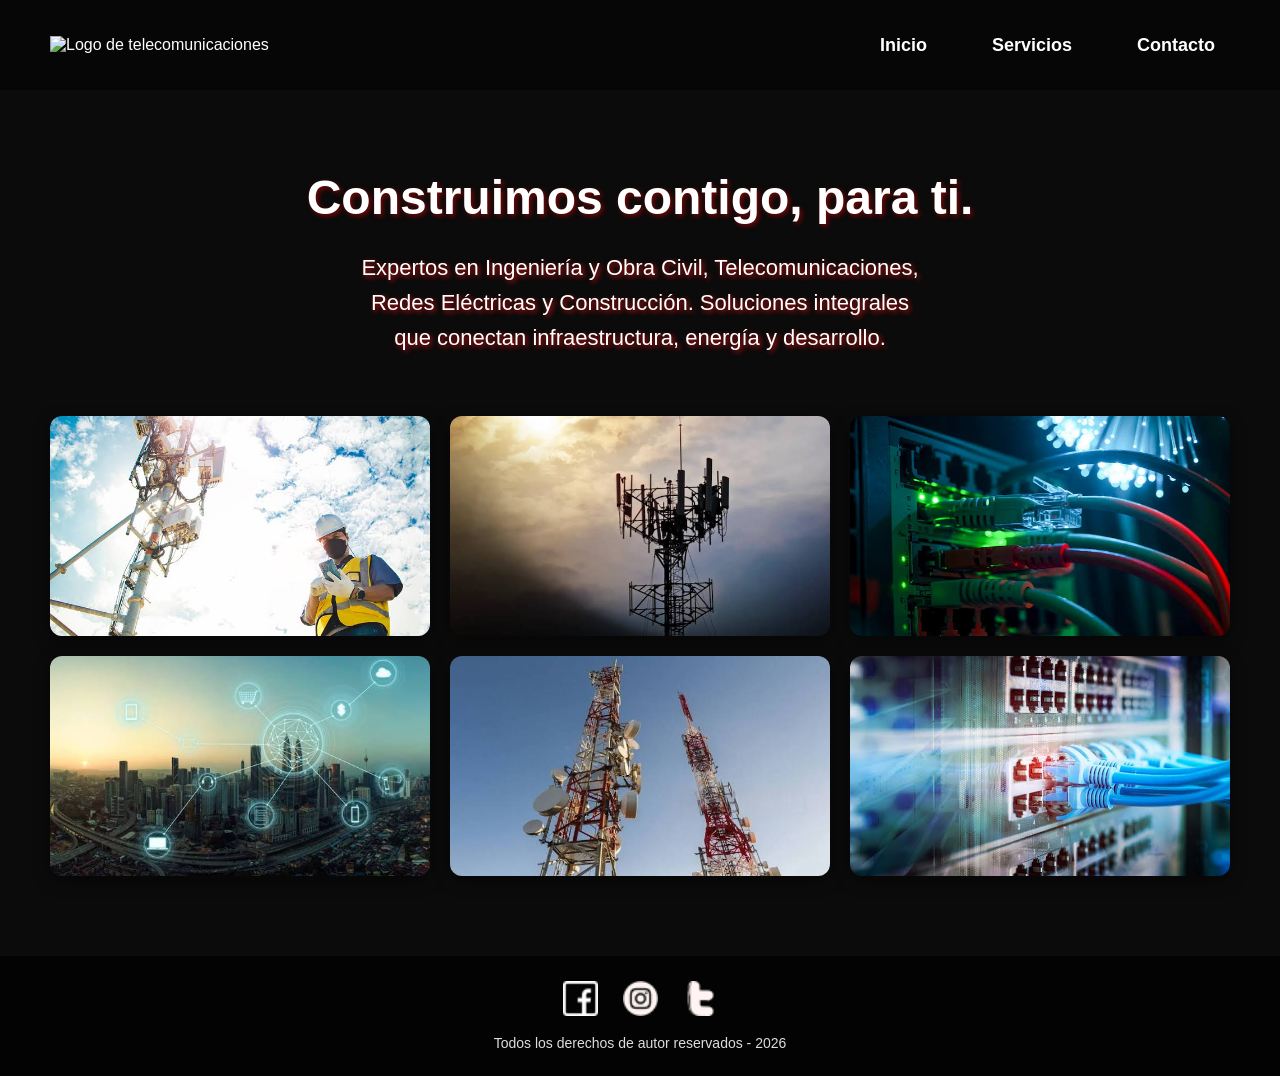
==== index.html @ 5018ad98 "primer commit" ====
<!DOCTYPE html>
<html lang="es">

<head>
    <meta charset="UTF-8">
    <meta name="viewport" content="width=device-width, initial-scale=1.0">

    <title>Telecomunicaciones</title>

    <link rel="stylesheet" href="./css/general.css">
    <link rel="stylesheet" href="./css/styles.css">
</head>

<body style="
        background-image: url('https://img.magnific.com/fotos-premium/mast-telecomunicaciones-antenas-television-tecnologia-inalambrica_54109-365.jpg');
        background-position: center;
        background-repeat: no-repeat;
        background-size: cover;
        background-attachment: fixed;">

    <header>

        <span>
            <img class="logo"
                src="https://png.pngtree.com/png-clipart/20230918/original/pngtree-telecommunication-chalk-concept-icon-board-antenna-doodle-vector-png-image_12351529.png"
                alt="Logo de telecomunicaciones">
        </span>

        <nav class="menu">
            <ul class="menu_list">

                <li>
                    <a href="./index.html" class="menu_link">Inicio</a>
                </li>

                <li>
                    <a href="./html/servicios.html" class="menu_link">Servicios</a>
                </li>

                <li>
                    <a href="./html/contacto.html" class="menu_link">Contacto</a>
                </li>

            </ul>
        </nav>

    </header>


    <main>

        <div>
            <h1>Construimos contigo, para ti.</h1>

            <h2>
                Expertos en Ingeniería y Obra Civil, Telecomunicaciones,<br>
                Redes Eléctricas y Construcción. Soluciones integrales<br>
                que conectan infraestructura, energía y desarrollo.
            </h2>
        </div>


        <div class="imagen">

            <img src="./imagenes/images1.jpg" alt="Proyecto de telecomunicaciones 1">
            <img src="./imagenes/images2.jpg" alt="Proyecto de telecomunicaciones 2">
            <img src="./imagenes/images3.jpg" alt="Proyecto de telecomunicaciones 3">
            <img src="./imagenes/images4.jpg" alt="Proyecto de telecomunicaciones 4">
            <img src="./imagenes/images5.jpg" alt="Proyecto de telecomunicaciones 5">
            <img src="./imagenes/images6.jpg" alt="Proyecto de telecomunicaciones 6">

        </div>

    </main>


    <footer>

        <div class="redes1">

            <div>
                <a target="_blank" rel="" href="https://www.facebook.com/?locale=es_LA">
                    <img class="redes" src="./imagenes/facebook 2.png" alt="Facebook">
                </a>
            </div>


            <div>
                <a target="_blank" rel="" href="https://www.instagram.com/">
                    <img class="redes" src="imagenes/instagram  2.png" alt="Instagram">
                </a>
            </div>


            <div>
                <a target="_blank" rel="" href="https://x.com/iniciarsesion?lang=es">
                    <img class="redes" src="./imagenes/twitter 2.png" alt="X / Twitter">
                </a>
            </div>

        </div>


        <p class="derechos_autor">
            Todos los derechos de autor reservados - 2026
        </p>

    </footer>

</body>

</html>
---- css/general.css ----
* {
    margin: 0;
    padding: 0;
    box-sizing: border-box;
}

body {
    min-height: 100vh;
    font-family: Arial, Helvetica, sans-serif;
    color: white;
    background-color: #111;
}

header {
    width: 100%;
    min-height: 90px;
    padding: 15px 50px;
    display: flex;
    align-items: center;
    justify-content: space-between;
    background-color: rgba(0, 0, 0, 0.65);
}


.logo {
    width: 75px;
    height: 75px;
    object-fit: contain;
    transition: transform 0.3s ease;
}

.logo:hover {
    transform: scale(1.08);
}


.menu {
    display: flex;
    align-items: center;
}

.menu_list {
    display: flex;
    align-items: center;
    gap: 35px;
    list-style: none;
}

.menu_list li {
    list-style: none;
}

.menu_link {
    color: white;
    text-decoration: none;

    font-size: 18px;
    font-weight: bold;

    padding: 10px 15px;

    transition: 0.3s ease;
}

.menu_link:hover {
    color: #00bfff;
}


footer {
    width: 100%;

    padding: 25px 50px;

    display: flex;
    flex-direction: column;
    align-items: center;
    gap: 15px;

    background-color: rgba(0, 0, 0, 0.8);
}

.redes1 {
    display: flex;
    align-items: center;
    justify-content: center;

    gap: 25px;
}

.redes1 > div {
    display: flex;
    align-items: center;
    justify-content: center;
}

.redes {
    width: 35px;
    height: 35px;

    object-fit: contain;

    transition: 0.3s ease;
}

.redes:hover {
    transform: scale(1.2);
}




.derechos_autor {
    color: #ddd;

    font-size: 14px;

    text-align: center;
}
---- css/styles.css ----
main {
    min-height: calc(100vh - 180px);

    padding: 80px 50px;

    display: flex;
    flex-direction: column;
    align-items: center;
    gap: 60px;

    background-color: rgba(0, 0, 0, 0.35);
}
h1 {
    margin-bottom: 25px;

    text-align: center;

    font-size: 48px;
    font-weight: bold;

    text-shadow: 2px 2px 5px rgb(121, 7, 7);
}

h2 {
    text-align: center;

    font-size: 22px;
    line-height: 1.6;
    font-weight: normal;

    text-shadow: 2px 2px 5px rgb(204, 18, 18);
}

.imagen {
    width: 100%;
    max-width: 1200px;

    display: grid;
    grid-template-columns: repeat(3, 1fr);
    gap: 20px;
}

.imagen img {
    width: 100%;
    height: 220px;

    object-fit: cover;

    border-radius: 12px;

    box-shadow: 0 5px 15px rgba(0, 0, 0, 0.5);

    transition: transform 0.3s ease,
                box-shadow 0.3s ease;
}

.imagen img:hover {
    transform: scale(1.05);

    box-shadow: 0 10px 25px rgba(0, 0, 0, 0.7);
}
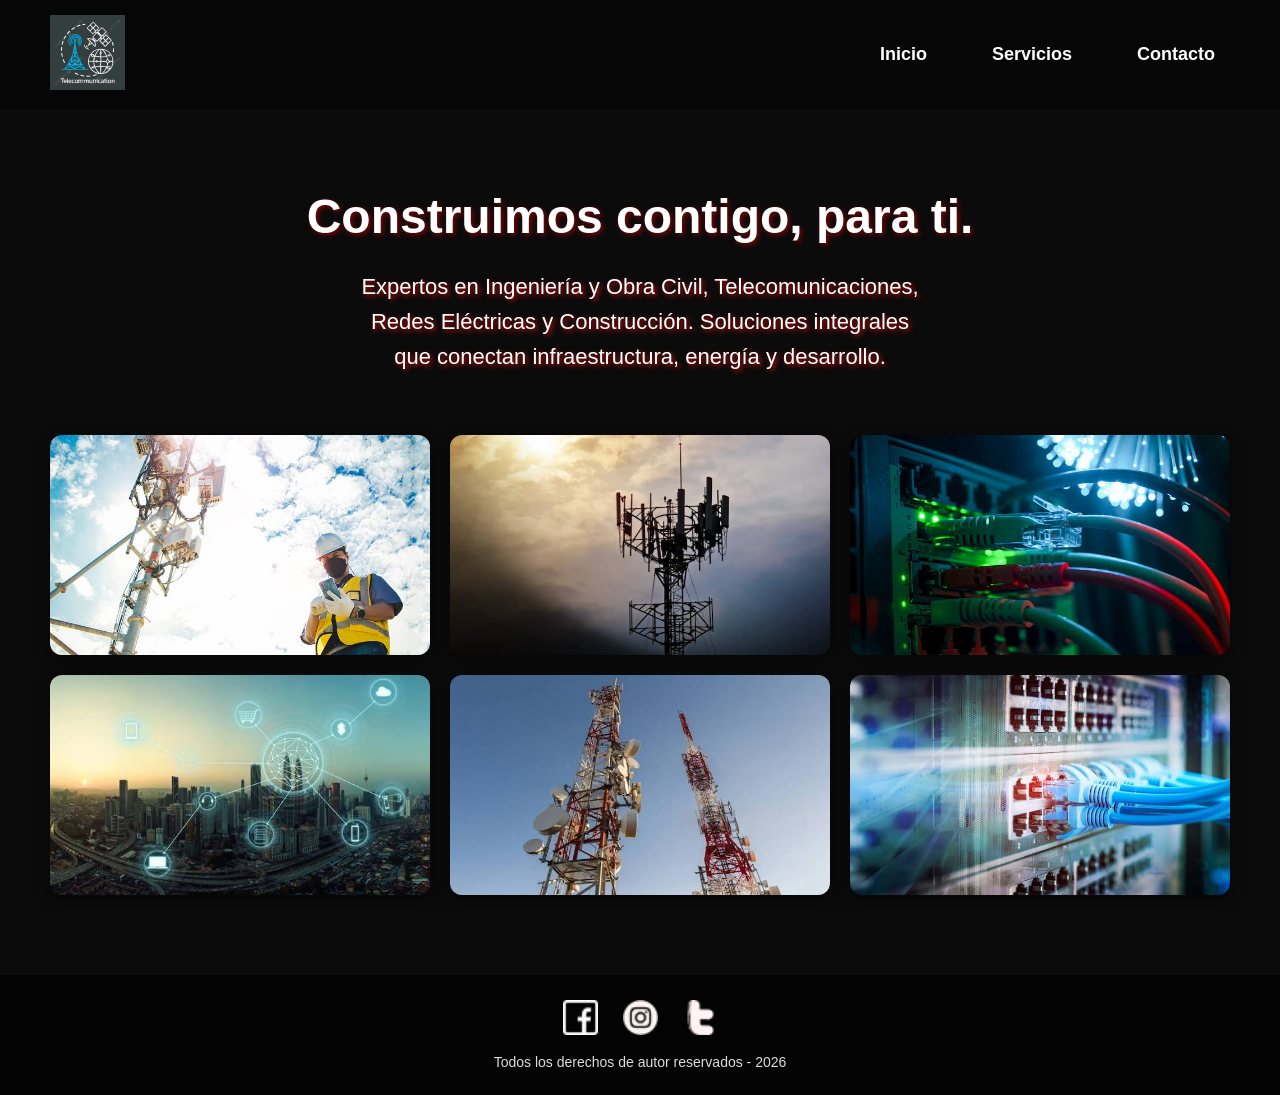
==== commit 60142048: "correcion" ====
--- a/index.html
+++ b/index.html
@@ -22,7 +22,7 @@
 
         <span>
             <img class="logo"
-                src="https://png.pngtree.com/png-clipart/20230918/original/pngtree-telecommunication-chalk-concept-icon-board-antenna-doodle-vector-png-image_12351529.png"
+                src="./imagenes/logo.png"
                 alt="Logo de telecomunicaciones">
         </span>
 
--- a/css/general.css
+++ b/css/general.css
@@ -13,7 +13,7 @@
 
 header {
     width: 100%;
-    min-height: 90px;
+    min-height: 80px;
     padding: 15px 50px;
     display: flex;
     align-items: center;
--- a/css/styles.css
+++ b/css/styles.css
@@ -1,9 +1,7 @@
 
 main {
     min-height: calc(100vh - 180px);
-
     padding: 80px 50px;
-
     display: flex;
     flex-direction: column;
     align-items: center;
